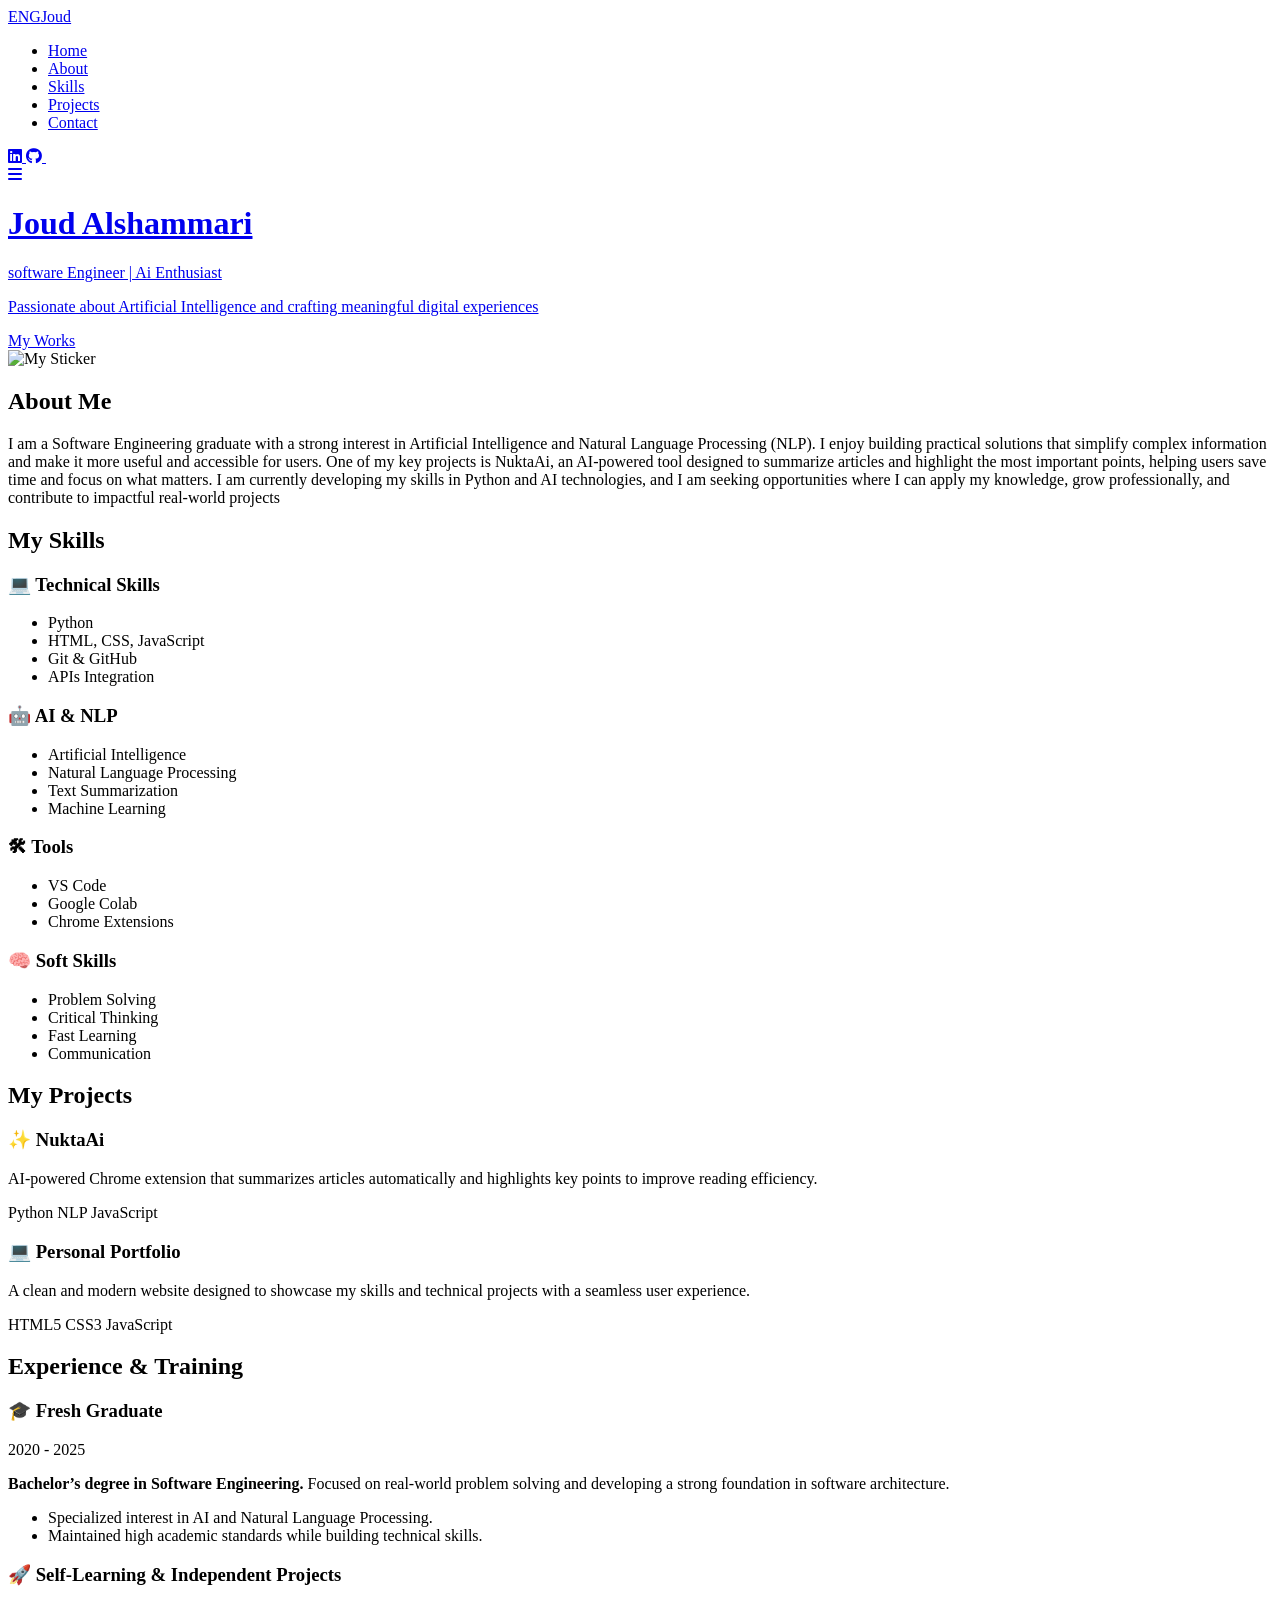
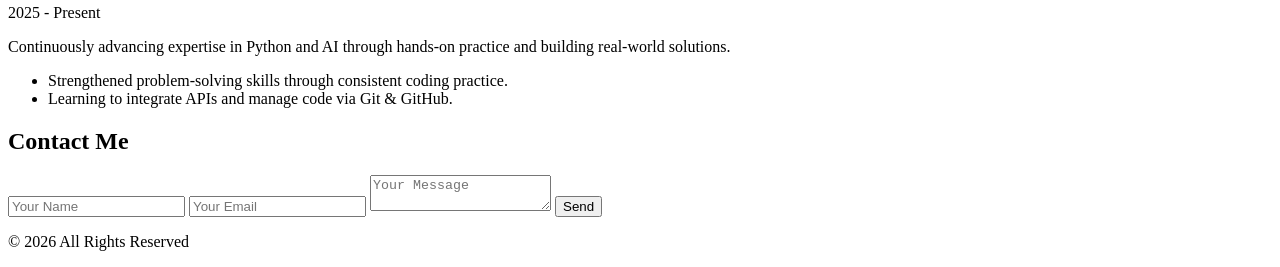
==== index.html @ d45653e7 "Add files via upload" ====
<!DOCTYPE html>
<html lang="en">
<head>
    <meta charset="UTF-8">
    <meta name="viewport" content="width=device-width, initial-scale=1.0">
    <title>Personal Website</title>

    <link rel="stylesheet" href="https://cdnjs.cloudflare.com/ajax/libs/font-awesome/6.0.0/css/all.min.css">

    <link rel="stylesheet" href="style.css">
</head>
<body>
<header>
    <nav>
        <a href="#" class="logo"><span> ENG</span>Joud</a>
        <ul class="links">
           <li class="active"><a href="#">Home</a></li>
           <li><a href="#">About</a></li>
           <li><a href="#">Skills</a></li>
           <li><a href="#">Projects</a></li>
           <li><a href="#">Contact</a></li>
        </ul>
        <div class="social-links">
    <a href="https://www.linkedin.com/in/joud-alshammri-7443a227b?utm_source=share&utm_campaign=share_via&utm_content=profile&utm_medium=ios_app"><i class="fa-brands fa-linkedin"></i>
    <a href="https://github.com/joudSE"><i class="fa-brands fa-github"></i>
    <a href="#"><i class="fa-light fa-circle-envelope"></i>
</div>  
<i id="btnMenu" class="fa-solid fa-bars"></i>
    </nav>




</header>

<div class="hero-sec">
    <div class="container">
     
        <div class="div-text">
              <h1>Joud Alshammari</h1>
              <span>software Engineer | Ai Enthusiast</span>
              <p>Passionate about Artificial Intelligence and crafting meaningful digital experiences</p>
              <a href="#" class="btn">My Works</a>
              


        </div>

        <div class="div-img">
            <img src="sticker.webp" alt=" My Sticker">
        </div>
    </div>
</div>
<script>
    let btnMenu= document.getElementById("btnMenu");
    let NavLinks= document.querySelector(".links");

    btnMenu.onclick = function(){
        btnMenu.classList.toggle("fa-times")
        NavLinks.classList.toggle("active")
    }
</script>


    <section id="about">
        <h2>About Me</h2>
        <p>
            I am a Software Engineering graduate with a strong interest in Artificial Intelligence and Natural Language Processing (NLP). I enjoy building practical solutions that simplify complex information and make it more useful and accessible for users.

One of my key projects is NuktaAi, an AI-powered tool designed to summarize articles and highlight the most important points, helping users save time and focus on what matters.

I am currently developing my skills in Python and AI technologies, and I am seeking opportunities where I can apply my knowledge, grow professionally, and contribute to impactful real-world projects
        </p>
    </section>

    
    <section id="skills" class="skills-sec">
    <h2 class="section-title">My Skills</h2>
    
    <div class="skills-container">
        <div class="skill-card">
            <h3>💻 Technical Skills</h3>
            <ul>
                <li>Python</li>
                <li>HTML, CSS, JavaScript</li>
                <li>Git & GitHub</li>
                <li>APIs Integration</li>
            </ul>
        </div>

        <div class="skill-card">
            <h3>🤖 AI & NLP</h3>
            <ul>
                <li>Artificial Intelligence</li>
                <li>Natural Language Processing</li>
                <li>Text Summarization</li>
                <li>Machine Learning</li>
            </ul>
        </div>

        <div class="skill-card">
            <h3>🛠 Tools</h3>
            <ul>
                <li>VS Code</li>
                <li>Google Colab</li>
                <li>Chrome Extensions</li>
            </ul>
        </div>

        <div class="skill-card">
            <h3>🧠 Soft Skills</h3>
            <ul>
                <li>Problem Solving</li>
                <li>Critical Thinking</li>
                <li>Fast Learning</li>
                <li>Communication</li>
            </ul>
        </div>
    </div>
</section>

    
     <section id="projects" class="projects-sec">
    <h2 class="section-title">My Projects</h2>
    <div class="projects-container">
        
        <div class="project-card">
            <div class="project-info">
                <h3>✨ NuktaAi</h3>
                <p>AI-powered Chrome extension that summarizes articles automatically and highlights key points to improve reading efficiency.</p>
                <div class="tags">
                    <span>Python</span>
                    <span>NLP</span>
                    <span>JavaScript</span>
                </div>
            </div>
        </div>

        <div class="project-card">
            <div class="project-info">
                <h3>💻 Personal Portfolio</h3>
                <p>A clean and modern website designed to showcase my skills and technical projects with a seamless user experience.</p>
                <div class="tags">
                    <span>HTML5</span>
                    <span>CSS3</span>
                    <span>JavaScript</span>
                </div>
            </div>
        </div>

    </div>
</section>

    
    <section id="experience" class="experience-sec">
    <h2 class="section-title">Experience & Training</h2>
    <div class="experience-container">

        <div class="exp-item">
            <div class="exp-dot"></div>
            <div class="exp-content">
                <h3>🎓 Fresh Graduate</h3>
                <span class="exp-date">2020 - 2025</span>
                <p><strong>Bachelor’s degree in Software Engineering.</strong> Focused on real-world problem solving and developing a strong foundation in software architecture.</p>
                <ul class="exp-bullets">
                    <li>Specialized interest in AI and Natural Language Processing.</li>
                    <li>Maintained high academic standards while building technical skills.</li>
                </ul>
            </div>
        </div>

        <div class="exp-item">
            <div class="exp-dot"></div>
            <div class="exp-content">
                <h3>🚀 Self-Learning & Independent Projects</h3>
                <span class="exp-date">2025 - Present</span>
                <p>Continuously advancing expertise in Python and AI through hands-on practice and building real-world solutions.</p>
                <ul class="exp-bullets">
                     <li>Strengthened problem-solving skills through consistent coding practice.</li>
                    <li>Learning to integrate APIs and manage code via Git & GitHub.</li>
                </ul>
            </div>
        </div>

    </div>
</section>

    
    <section id="contact">
        <h2>Contact Me</h2>
        <form action="https://formspree.io/f/xwvvwzea" method="POST">
    <input type="text" name="name" placeholder="Your Name" required>
    
    <input type="email" name="email" placeholder="Your Email" required>
    
    <textarea name="message" placeholder="Your Message" required></textarea>
    
    <button type="submit">Send</button>
</form>
    </section>

    
    <footer>
        <p>© 2026 All Rights Reserved</p>
    </footer>
    

</body>
<script src="script.js"></script>
</html>
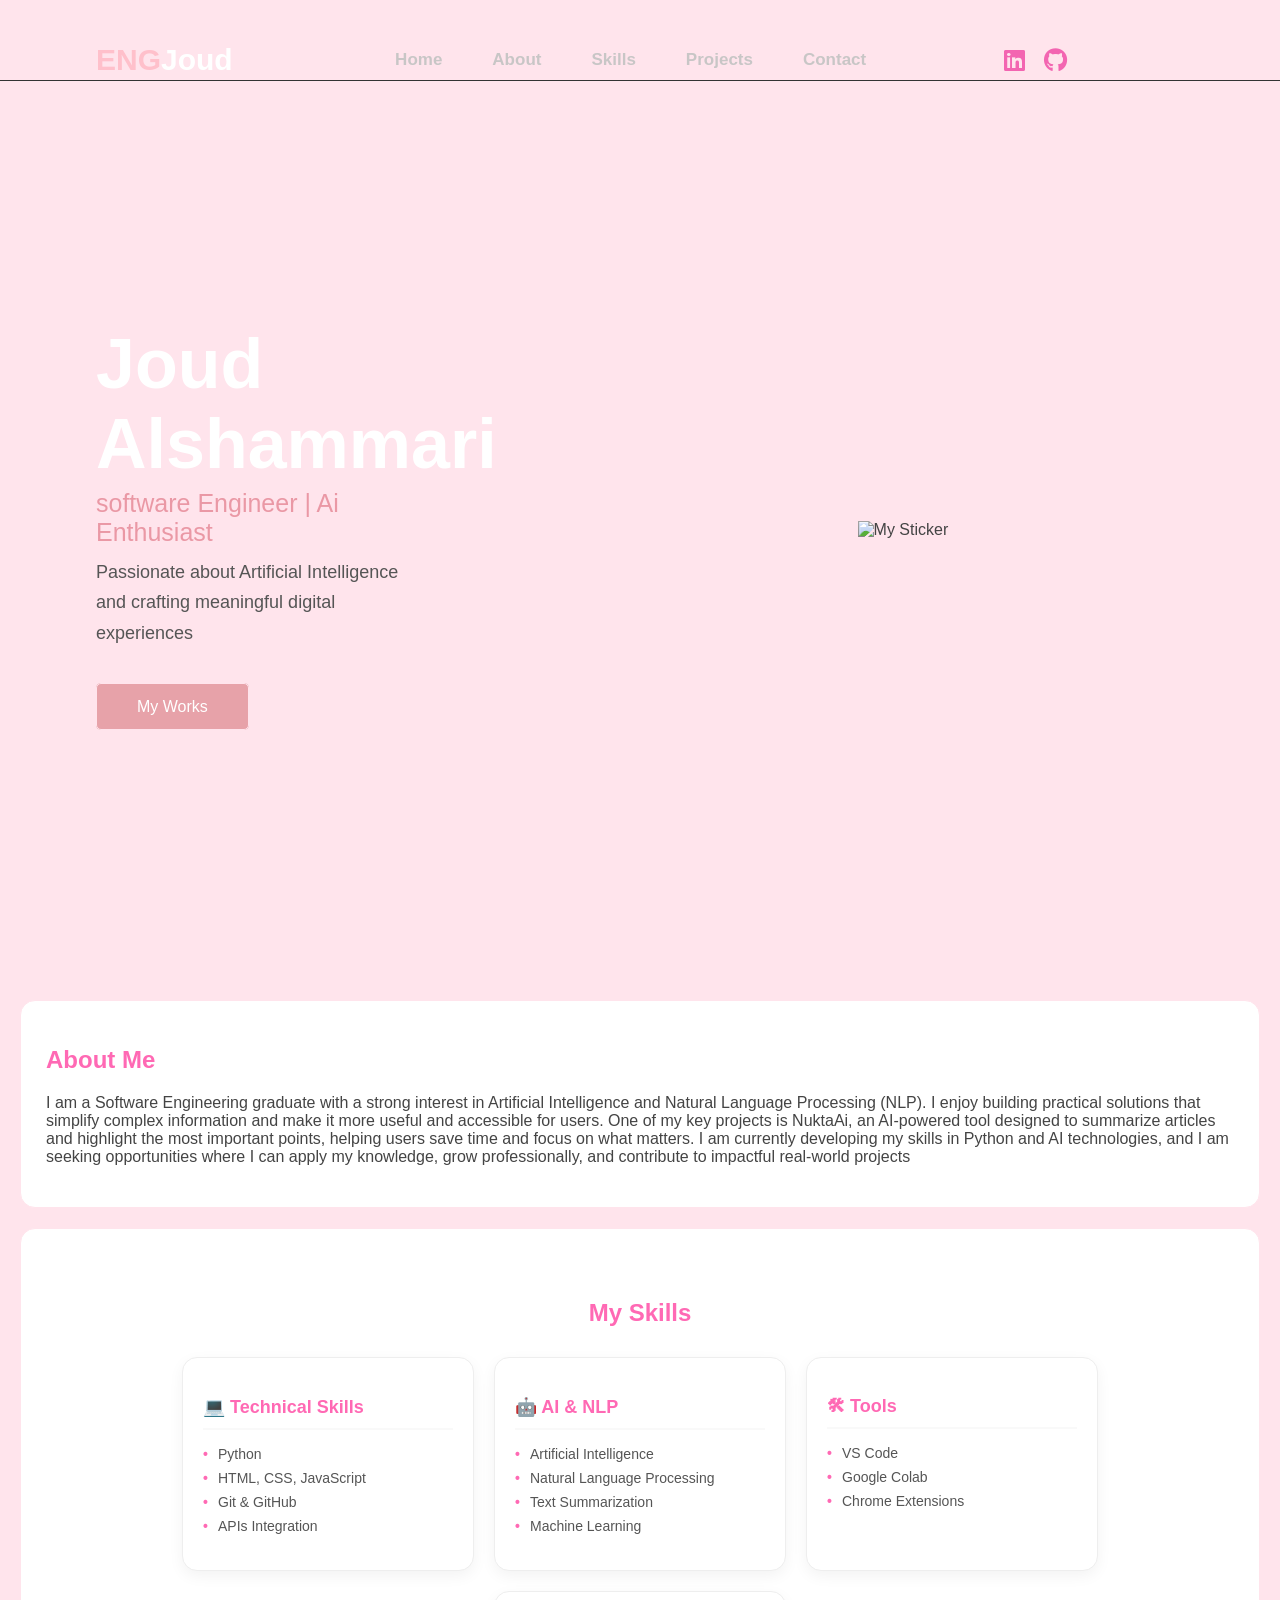
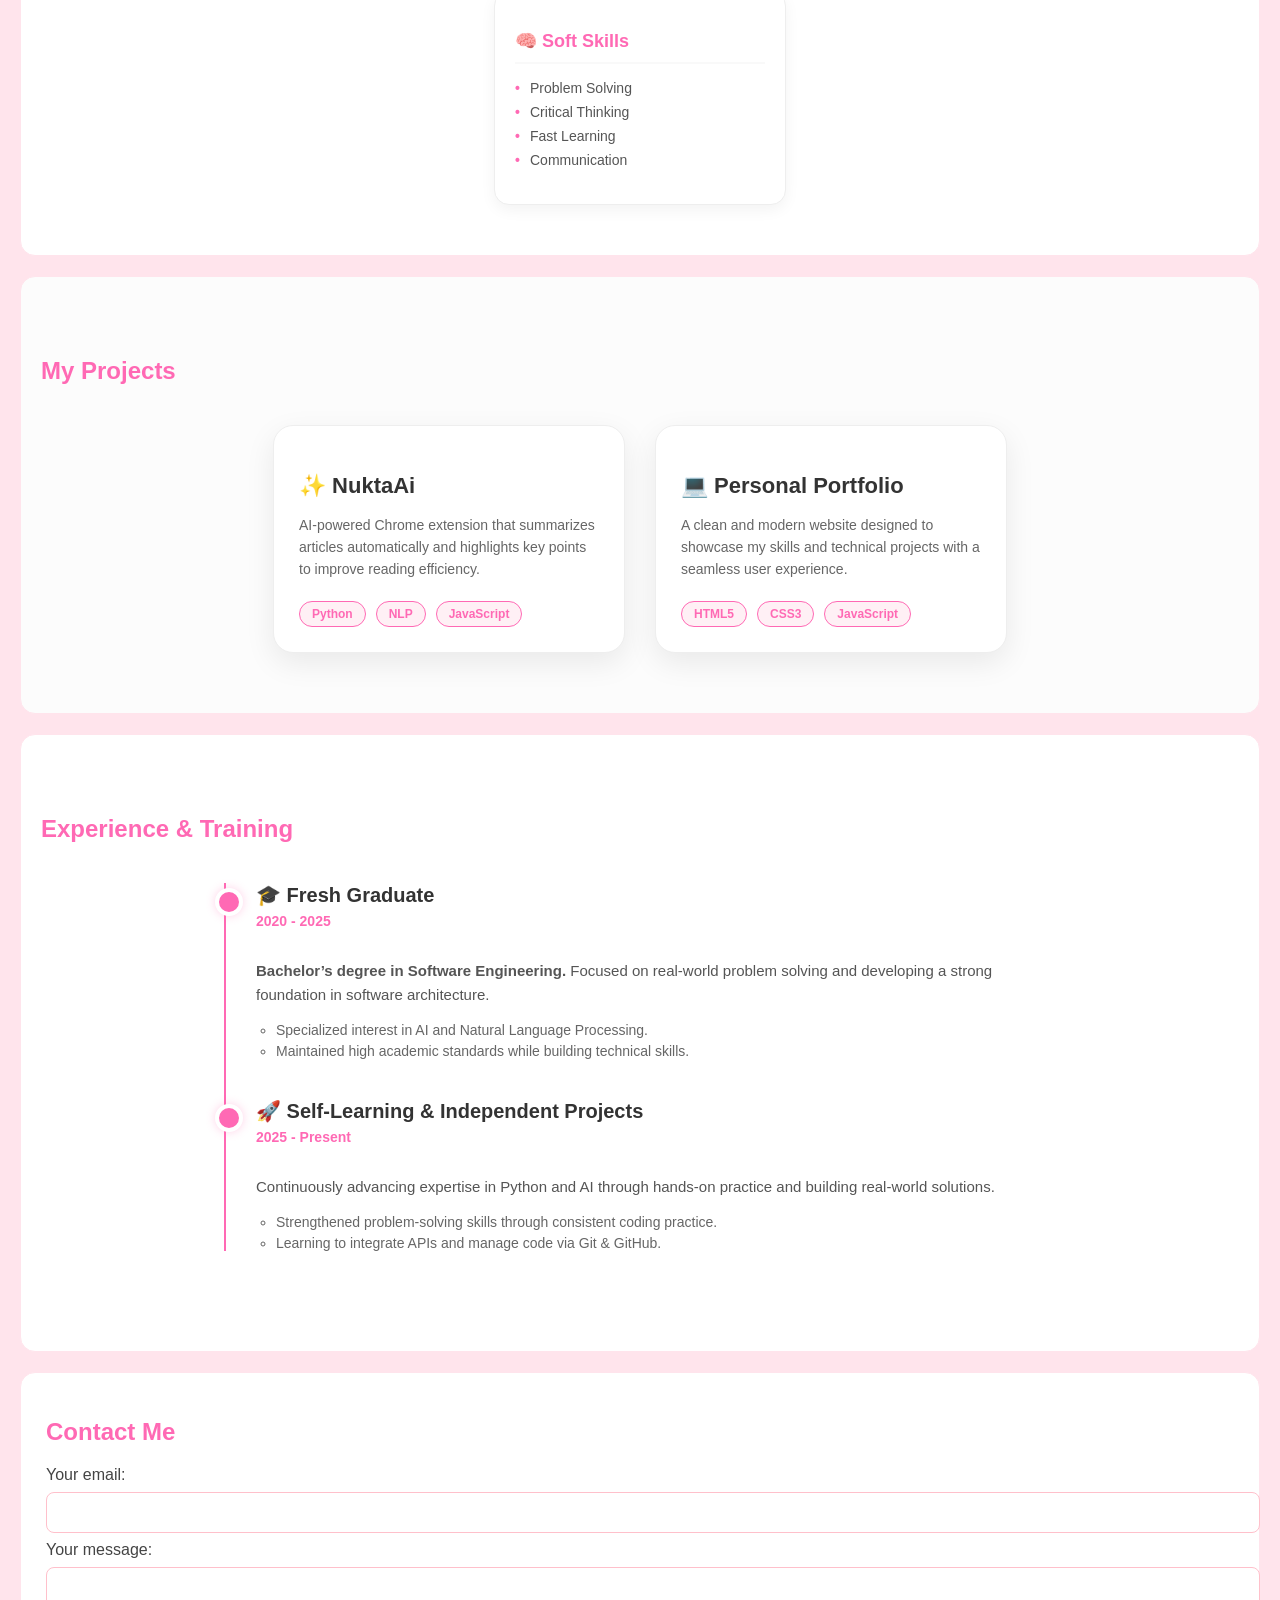
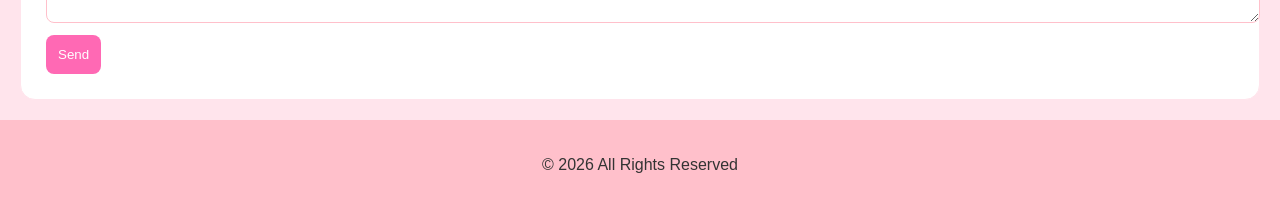
==== commit c51cb04a: "Add files via upload" ====
--- a/index.html
+++ b/index.html
@@ -189,14 +189,20 @@
     
     <section id="contact">
         <h2>Contact Me</h2>
-        <form action="https://formspree.io/f/xwvvwzea" method="POST">
-    <input type="text" name="name" placeholder="Your Name" required>
-    
-    <input type="email" name="email" placeholder="Your Email" required>
-    
-    <textarea name="message" placeholder="Your Message" required></textarea>
-    
-    <button type="submit">Send</button>
+       <form
+  action="https://formspree.io/f/xwvwzzea"
+  method="POST"
+>
+  <label>
+    Your email:
+    <input type="email" name="email">
+  </label>
+  <label>
+    Your message:
+    <textarea name="message"></textarea>
+  </label>
+  <!-- your other form fields go here -->
+  <button type="submit">Send</button>
 </form>
     </section>
 
--- a/style.css
+++ b/style.css
@@ -0,0 +1,506 @@
+body {
+    font-family: 'Segoe UI', Tahoma, Geneva, Verdana, sans-serif;
+    margin: 0;
+    background: #ffe4ec; 
+    color: #444;
+}
+ a{
+    text-decoration: none;
+ }
+
+header {
+    position: fixed;
+    color: #333;
+    top:0;
+    left:0;
+    right: 0;
+    width: 100%;
+    height: 80px;
+    border-bottom:1px solid #333 ;
+    z-index:10000 ;
+    background-color: #ffe4ec;
+    display: flex;
+    justify-content: center;
+}
+
+
+nav {
+    background: #ffe4ec; 
+}
+header nav  {
+    display: flex;
+    justify-content: space-between;
+    align-items: center;
+    width:85%;
+    margin: auto;
+    height: 80px;
+    padding: 20px 0 ;
+    background: transparent;
+}
+header nav .logo{
+    color:#fff;
+    font-size: 30px;
+    font-weight: bolder;
+}
+header nav .logo span{
+    color: #ffc0cb;
+}
+header nav .links{
+display:flex;
+}
+header nav .links li{
+    position:relative;
+    margin:0 25px;
+    height: 80px;
+    line-height: 80px;
+    list-style: none;
+}
+header nav .links li::after{
+    position: absolute;
+    content: '';
+    bottom:0;
+    left:0;
+    width:0%;
+    height:20px ;
+    background: #f365b1;
+    transition: 0.3s;
+}
+header nav .links li:hover::after
+header nav .links li.active::after
+{
+    width:100%;
+}
+
+
+header nav .links li a{
+    color:#c8c6c6;
+    font-size: 17px;
+}
+
+header nav .social-links a i{
+    color:#f365b1;
+    font-size:24px;
+    margin-left: 15px;
+
+}
+header nav .social-links a i:hover{
+    color:#fff;
+}
+
+.hero-sec{
+height: 100vh;
+background: url(./studio-background-concept-abstract-empty-light-gradient-purple-studio-room-background-product.jpg);
+background-size: cover;
+background-position: top;
+padding-top: 80px;
+width:100%;
+
+}
+
+.hero-sec .container{
+    width:85%;
+    margin: auto;
+    display: flex;
+    justify-content: space-between;
+    align-items:center;
+    position: relative;
+    height: 100%;
+}
+.hero-sec .container .div-text{
+    width: 30%;
+    margin-right: 40%;
+     
+}
+.hero-sec .container .div-text h1{
+    color:#fff;
+    font-size: 70px;
+    margin-top: -20px;
+    margin-bottom: 5px;
+    
+}
+.hero-sec .container .div-text span{
+    font-size: 25px;
+    color:#ea98a5;
+}
+.hero-sec .container .div-text p{
+    color: #555;
+    font-size:18px;
+    margin: 10px 0 50px;
+    line-height: 1.7;
+}
+
+.hero-sec .container .div-text .btn{
+    color:#fff;
+    border:1px solid #ffe4ec;
+    background-color: #e7a2a9;
+    padding: 14px 40px;
+    border-radius: 5px ;
+    transition: 0.3;
+}
+.hero-sec .container .div-text .btn:hover{
+    background: transparent;
+
+}
+
+
+.hero-sec .container .div-img{
+    width: 70%;
+    display: flex;
+    align-items: flex-end;
+    justify-content: flex-end;
+
+}
+
+
+#btnMenu{
+    display: none;
+}
+
+
+@media (max-width: 980px) {
+
+    
+    #btnMenu {
+        display: block !important;
+        color: #ff69b4; 
+        font-size: 30px;
+        cursor: pointer;
+        z-index: 1001;
+    }
+
+    header nav .links {
+    position: fixed;
+    top: 0;
+    right: -100%; 
+    height: 100vh;
+    width: 250px; 
+    background: #fff;
+    flex-direction: column;
+    justify-content: center;
+    transition: 0.4s;
+    z-index: 1000;
+    display: flex; 
+}
+
+
+header nav .links.active {
+    right: 0; 
+}
+
+    
+    .hero-sec {
+        height: auto !important;
+        padding-bottom: 50px !important;
+    }
+
+    .hero-sec .container {
+        display: flex !important;
+        flex-direction: column !important; 
+        align-items: center !important;
+        text-align: center !important;
+        width: 100% !important;
+        padding: 0 20px !important;
+    }
+    .hero-sec .container .div-text .btn{
+        display: inline-block;
+        margin-top: 30px !important;
+        padding: 10px 25px;
+    }
+    .hero-sec .container .div-text {
+        width: 100% !important;
+        margin-top: 50px !important;
+    }
+    .hero-sec .container .div-text h1{
+        font-size: 1.8rem !important;
+        line-height: 1.2;
+        margin-bottom: 10px;
+        width: 100%;
+        word-wrap: break-word;
+    }
+
+
+    .hero-sec .container .div-text p {
+        font-size: 15px !important;
+        line-height: 1.6 !important;
+        white-space: normal !important; 
+        word-wrap: break-word !important;
+        display: block !important;
+        width: 90% !important;
+        margin-bottom: 20px !important;
+        max-width: 320px;
+        text-align: center;
+        margin: 15px auto !important;
+    }
+
+    
+    .hero-sec .container .div-img {
+        width: 100% !important;
+        position: static !important; 
+        display: flex !important;
+        justify-content: center !important;
+        margin-top: 20px !important;
+    }
+
+    .hero-sec .container .div-img img {
+        width: 250px !important;
+        height: auto !important;
+        position: static !important;
+        transform: none !important;
+    }
+}
+
+
+
+.projects-sec {
+    padding: 60px 20px;
+    background-color: #fcfcfc; 
+}
+
+.projects-container {
+    display: flex;
+    flex-wrap: wrap;
+    justify-content: center;
+    gap: 30px;
+    margin-top: 40px;
+}
+
+.project-card {
+    background: #fff;
+    width: 350px;
+    border-radius: 20px;
+    overflow: hidden;
+    box-shadow: 0 10px 30px rgba(0,0,0,0.08);
+    transition: 0.4s;
+    border: 1px solid #eee;
+}
+
+.project-card:hover {
+    transform: scale(1.03); 
+    border-color: #ff69b4;
+}
+
+.project-info {
+    padding: 25px;
+    text-align: left;
+}
+
+.project-info h3 {
+    margin-bottom: 15px;
+    color: #333;
+    font-size: 22px;
+}
+
+.project-info p {
+    font-size: 14px;
+    color: #666;
+    line-height: 1.6;
+    margin-bottom: 20px;
+}
+
+
+.tags {
+    display: flex;
+    gap: 10px;
+    flex-wrap: wrap;
+}
+
+.tags span {
+    background: #fff0f5; 
+    color: #ff69b4;
+    padding: 5px 12px;
+    border-radius: 50px;
+    font-size: 12px;
+    font-weight: bold;
+    border: 1px solid #ff69b4;
+}
+.skills-sec {
+    padding: 50px 20px;
+    text-align: center;
+}
+
+.skills-container {
+    display: flex;
+    flex-wrap: wrap; 
+    justify-content: center;
+    gap: 20px;
+    margin-top: 30px;
+}
+
+.skill-card {
+    background: #fff; 
+    border-radius: 15px; 
+    padding: 20px;
+    width: 250px;
+    box-shadow: 0 5px 15px rgba(0,0,0,0.05); 
+    transition: 0.3s;
+    border: 1px solid #eee;
+    text-align: left; 
+}
+
+.skill-card:hover {
+    transform: translateY(-5px); 
+    border-color: #ff69b4; 
+}
+
+.skill-card h3 {
+    color: #ff69b4;
+    font-size: 18px;
+    margin-bottom: 15px;
+    border-bottom: 2px solid #f9f9f9;
+    padding-bottom: 10px;
+}
+
+.skill-card ul {
+    list-style: none; 
+    padding: 0;
+}
+
+.skill-card ul li {
+    margin-bottom: 8px;
+    font-size: 14px;
+    color: #555;
+    position: relative;
+    padding-left: 15px;
+}
+
+
+.skill-card ul li::before {
+    content: "•";
+    color: #ff69b4;
+    font-weight: bold;
+    position: absolute;
+    left: 0;
+}
+
+.experience-sec {
+    padding: 60px 20px;
+    background-color: #fff;
+}
+
+.experience-container {
+    max-width: 800px;
+    margin: 40px auto;
+    position: relative;
+    border-left: 2px solid #ff69b4;
+    padding-left: 30px;
+}
+
+.exp-item {
+    position: relative;
+    margin-bottom: 40px;
+}
+
+
+.exp-dot {
+    position: absolute;
+    left: -41px;
+    top: 5px;
+    width: 20px;
+    height: 20px;
+    background-color: #ff69b4;
+    border-radius: 50%;
+    border: 4px solid #fff;
+    box-shadow: 0 0 10px rgba(255,105,180,0.3);
+}
+
+.exp-content h3 {
+    color: #333;
+    font-size: 20px;
+    margin-bottom: 5px;
+}
+
+.exp-date {
+    display: inline-block;
+    color: #ff69b4;
+    font-weight: bold;
+    font-size: 14px;
+    margin-bottom: 15px;
+}
+
+.exp-content p {
+    font-size: 15px;
+    color: #555;
+    line-height: 1.6;
+}
+
+.exp-bullets {
+    margin-top: 10px;
+    padding-left: 20px;
+    list-style-type: circle;
+    color: #666;
+    font-size: 14px;
+}
+
+.exp-bullets li {
+    margin-bottom: 5px;
+}
+nav ul li {
+    
+    margin: 0 15px;
+}
+nav ul li a {
+    color: #555;
+    text-decoration: none;
+    font-weight: bold;
+}
+nav ul li a:hover {
+    color: #ff69b4;
+}
+
+/* Sections */
+section {
+    padding: 25px;
+    margin: 20px;
+    background: #fff;
+    border-radius: 15px;
+    border: 1px solid #ffe4ec;
+}
+
+/* Titles */
+h2 {
+    color: #ff69b4;
+}
+ .hero-sec .container .div-img img{
+    width: 450px !important;
+    height: auto;
+    display: block;
+    margin-left: 0;
+    margin-right: auto;
+    transform: none !important;
+ }
+/* Projects */
+.project {
+    background: #fff0f5;
+    padding: 15px;
+    margin: 10px 0;
+    border-radius: 10px;
+}
+
+/* Form */
+form input, form textarea {
+    width: 100%;
+    padding: 12px;
+    margin: 8px 0;
+    border: 1px solid #ffc0cb;
+    border-radius: 8px;
+}
+
+button {
+    background: #ff69b4;
+    color: white;
+    padding: 12px;
+    border: none;
+    border-radius: 8px;
+    cursor: pointer;
+}
+button:hover {
+    background: #ff1493;
+}
+
+/* Footer */
+footer {
+    text-align: center;
+    background: #ffc0cb;
+    color: #333;
+    padding: 20px;
+}
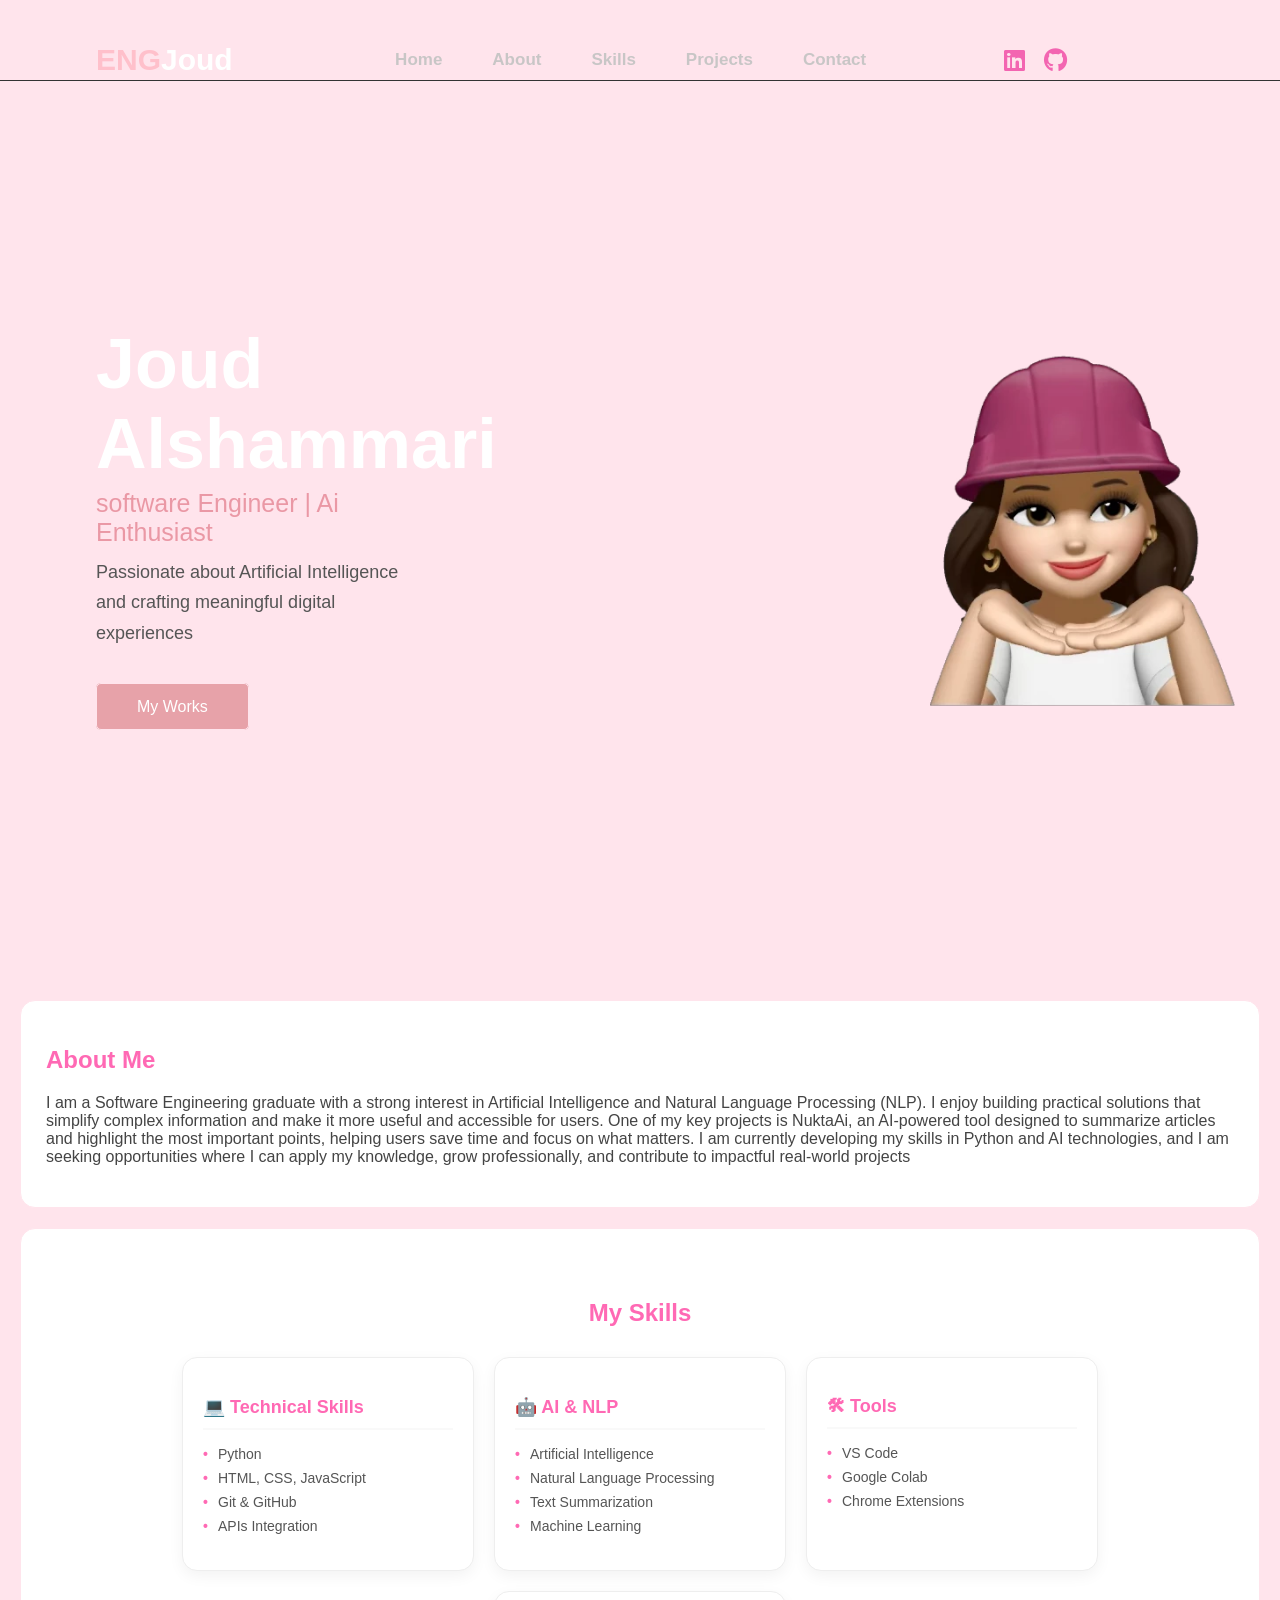
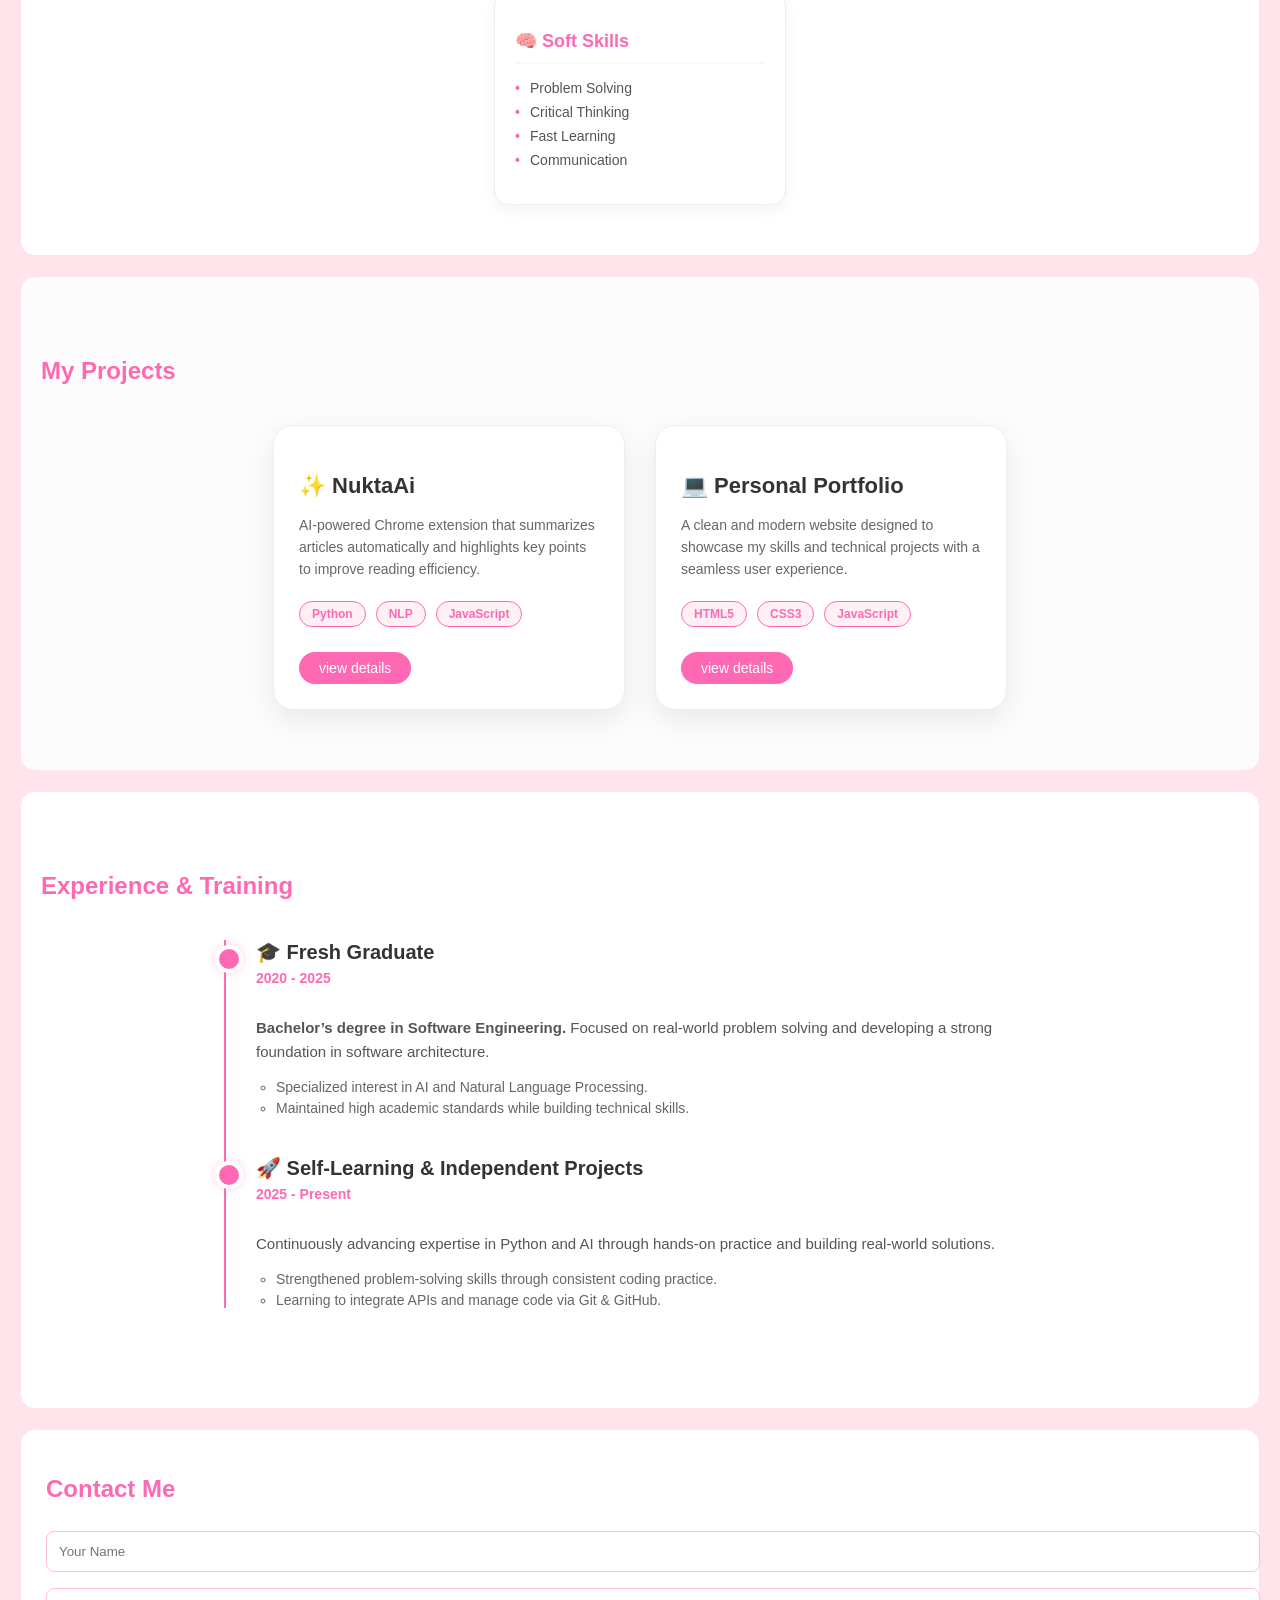
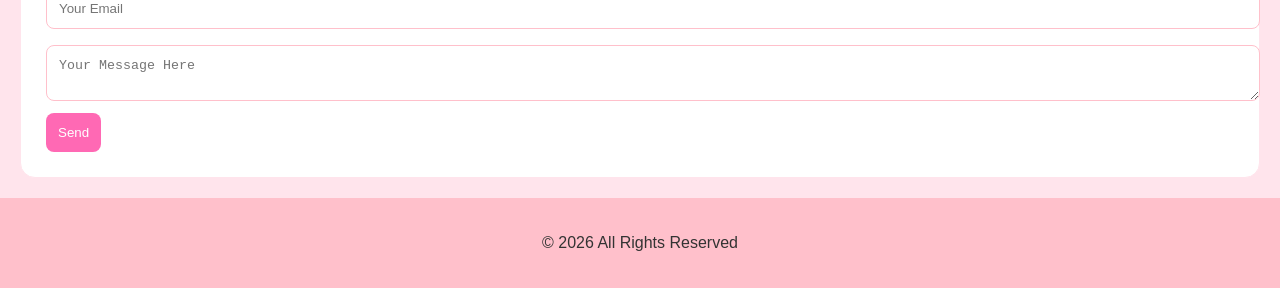
==== commit 54224c16: "Add files via upload" ====
--- a/index.html
+++ b/index.html
@@ -15,11 +15,11 @@
     <nav>
         <a href="#" class="logo"><span> ENG</span>Joud</a>
         <ul class="links">
-           <li class="active"><a href="#">Home</a></li>
-           <li><a href="#">About</a></li>
-           <li><a href="#">Skills</a></li>
-           <li><a href="#">Projects</a></li>
-           <li><a href="#">Contact</a></li>
+           <li class="active"><a href="#home">Home</a></li>
+           <li><a href="#about">About</a></li>
+           <li><a href="#skills">Skills</a></li>
+           <li><a href="#projects">Projects</a></li>
+           <li><a href="#contact">Contact</a></li>
         </ul>
         <div class="social-links">
     <a href="https://www.linkedin.com/in/joud-alshammri-7443a227b?utm_source=share&utm_campaign=share_via&utm_content=profile&utm_medium=ios_app"><i class="fa-brands fa-linkedin"></i>
@@ -133,6 +133,8 @@
                     <span>Python</span>
                     <span>NLP</span>
                     <span>JavaScript</span>
+                    <a href="nuktaAi.html" class="project-link">view details</a>
+
                 </div>
             </div>
         </div>
@@ -142,9 +144,11 @@
                 <h3>💻 Personal Portfolio</h3>
                 <p>A clean and modern website designed to showcase my skills and technical projects with a seamless user experience.</p>
                 <div class="tags">
+                    
                     <span>HTML5</span>
                     <span>CSS3</span>
                     <span>JavaScript</span>
+                    <a href="portfolio.html" class="project-link">view details</a>
                 </div>
             </div>
         </div>
@@ -194,14 +198,11 @@
   method="POST"
 >
   <label>
-    Your email:
-    <input type="email" name="email">
+    <input type="text" name=" name" placeholder="Your Name">
+    <input type="email" name="email" placeholder="Your Email">
+    <textarea name="message" placeholder="Your Message Here"></textarea>
   </label>
-  <label>
-    Your message:
-    <textarea name="message"></textarea>
-  </label>
-  <!-- your other form fields go here -->
+  
   <button type="submit">Send</button>
 </form>
     </section>
--- a/style.css
+++ b/style.css
@@ -156,99 +156,180 @@
     display: none;
 }
 
-
 @media (max-width: 980px) {
+    
+    header nav {
+        display: flex !important;
+        justify-content: space-between !important;
+        align-items: center !important;
+        padding: 10px 15px !important;
+        width: 100% !important;
+        background: #fff; 
+    }
+
+    
+    header nav .links {
+        display: none !important; 
+    }
 
     
     #btnMenu {
         display: block !important;
-        color: #ff69b4; 
-        font-size: 30px;
+        color: #ff69b4 !important; 
+        font-size: 28px !important;
+        cursor: pointer !important;
+        order: 3 !important; 
+    }
+
+    
+    header nav .icons {
+        display: flex !important;
+        gap: 10px !important;
+        order: 2 !important;
+    }
+
+    
+    .hero-sec {
+        margin-top: 100px !important; 
+    }
+
+    .hero-sec .container {
+        display: flex !important;
+        flex-direction: column !important;
+        align-items: center !important;
+        text-align: center !important;
+    }
+
+    .hero-sec .container .div-text h1 {
+        font-size: 1.6rem !important;
+        white-space: normal !important;
+        width: 100% !important;
+        line-height: 1.2 !important;
+    }
+
+    .hero-sec .container .div-text span {
+        display: block !important;
+        width: 100% !important;
+        white-space: normal !important;
+        font-size: 1rem !important;
+    }
+
+    
+    .hero-sec .container .div-img img {
+        width: 200px !important;
+        height: auto !important;
+        margin-top: 20px !important;
+    }
+}@media (max-width: 980px) {
+    
+    header nav {
+        display: flex !important;
+        justify-content: space-between !important;
+        align-items: center !important;
+        padding: 10px 15px !important;
+        width: 100% !important;
+        background: #fff;
+    }
+
+    header nav .links {
+        position: fixed;
+        top: 0;
+        right: -100%;
+        height: 100vh;
+        width: 250px;
+        background: #fff;
+        flex-direction: column;
+        justify-content: center;
+        transition: 0.4s;
+        z-index: 1000;
+        display: flex;
+    }
+
+    header nav .links.active {
+        right: 0;
+    }
+
+    #btnMenu {
+        display: block !important;
+        color: #ff69b4;
+        font-size: 28px;
         cursor: pointer;
         z-index: 1001;
-    }
-
-    header nav .links {
-    position: fixed;
-    top: 0;
-    right: -100%; 
-    height: 100vh;
-    width: 250px; 
-    background: #fff;
-    flex-direction: column;
-    justify-content: center;
-    transition: 0.4s;
-    z-index: 1000;
-    display: flex; 
-}
-
-
-header nav .links.active {
-    right: 0; 
-}
+        order: 3; 
+    }
 
     
     .hero-sec {
-        height: auto !important;
-        padding-bottom: 50px !important;
+        margin-top: 80px !important; 
     }
 
     .hero-sec .container {
         display: flex !important;
-        flex-direction: column !important; 
+        flex-direction: column !important;
         align-items: center !important;
         text-align: center !important;
         width: 100% !important;
         padding: 0 20px !important;
     }
-    .hero-sec .container .div-text .btn{
-        display: inline-block;
+
+    .hero-sec .container .div-text {
+        width: 100% !important;
+        margin: 0 !important;
+        display: flex !important;
+        flex-direction: column !important;
+        align-items: center !important;
+        text-align: center !important;
+    }
+
+    .hero-sec .container .div-text h1 {
+        font-size: 1.7rem !important;
+        white-space: normal !important;
+        display: block !important;
+        width: 100% !important;
+        line-height: 1.2 !important;
+        margin-bottom: 10px !important;
+    }
+
+    .hero-sec .container .div-text span {
+        display: block !important;
+        width: 100% !important;
+        white-space: normal !important;
+        font-size: 1.1rem !important;
+        line-height: 1.4 !important;
+        color: #ffb6c1; 
+    }
+
+    
+    .hero-sec .container .div-img {
+        width: 100% !important;
+        display: flex !important;
+        justify-content: center !important;
         margin-top: 30px !important;
-        padding: 10px 25px;
-    }
-    .hero-sec .container .div-text {
-        width: 100% !important;
-        margin-top: 50px !important;
-    }
-    .hero-sec .container .div-text h1{
-        font-size: 1.8rem !important;
-        line-height: 1.2;
-        margin-bottom: 10px;
-        width: 100%;
-        word-wrap: break-word;
-    }
-
-
-    .hero-sec .container .div-text p {
-        font-size: 15px !important;
-        line-height: 1.6 !important;
-        white-space: normal !important; 
-        word-wrap: break-word !important;
+    }
+
+    .hero-sec .container .div-img img {
+        width: 220px !important; 
+        height: auto !important;
         display: block !important;
-        width: 90% !important;
-        margin-bottom: 20px !important;
-        max-width: 320px;
-        text-align: center;
-        margin: 15px auto !important;
-    }
-
-    
-    .hero-sec .container .div-img {
-        width: 100% !important;
-        position: static !important; 
-        display: flex !important;
-        justify-content: center !important;
-        margin-top: 20px !important;
-    }
-
-    .hero-sec .container .div-img img {
-        width: 250px !important;
-        height: auto !important;
-        position: static !important;
-        transform: none !important;
-    }
-}
-
+    }
+}
+.project-link {
+    display: inline-block;
+    margin-top: 15px;
+    padding: 8px 20px;
+    background-color: #ff69b4; 
+    color: white;
+    text-decoration: none;
+    border-radius: 20px;
+    font-size: 14px;
+    transition: 0.3s ease;
+}
+
+.project-link:hover {
+    background-color: #e0559d;
+    transform: scale(1.05);
+    box-shadow: 0 4px 10px rgba(255, 105, 180, 0.3);
+}
 
 
 .projects-sec {
@@ -447,7 +528,7 @@
     color: #ff69b4;
 }
 
-/* Sections */
+
 section {
     padding: 25px;
     margin: 20px;
@@ -456,7 +537,7 @@
     border: 1px solid #ffe4ec;
 }
 
-/* Titles */
+
 h2 {
     color: #ff69b4;
 }
@@ -468,7 +549,7 @@
     margin-right: auto;
     transform: none !important;
  }
-/* Projects */
+
 .project {
     background: #fff0f5;
     padding: 15px;
@@ -476,7 +557,7 @@
     border-radius: 10px;
 }
 
-/* Form */
+
 form input, form textarea {
     width: 100%;
     padding: 12px;
@@ -497,7 +578,7 @@
     background: #ff1493;
 }
 
-/* Footer */
+
 footer {
     text-align: center;
     background: #ffc0cb;
